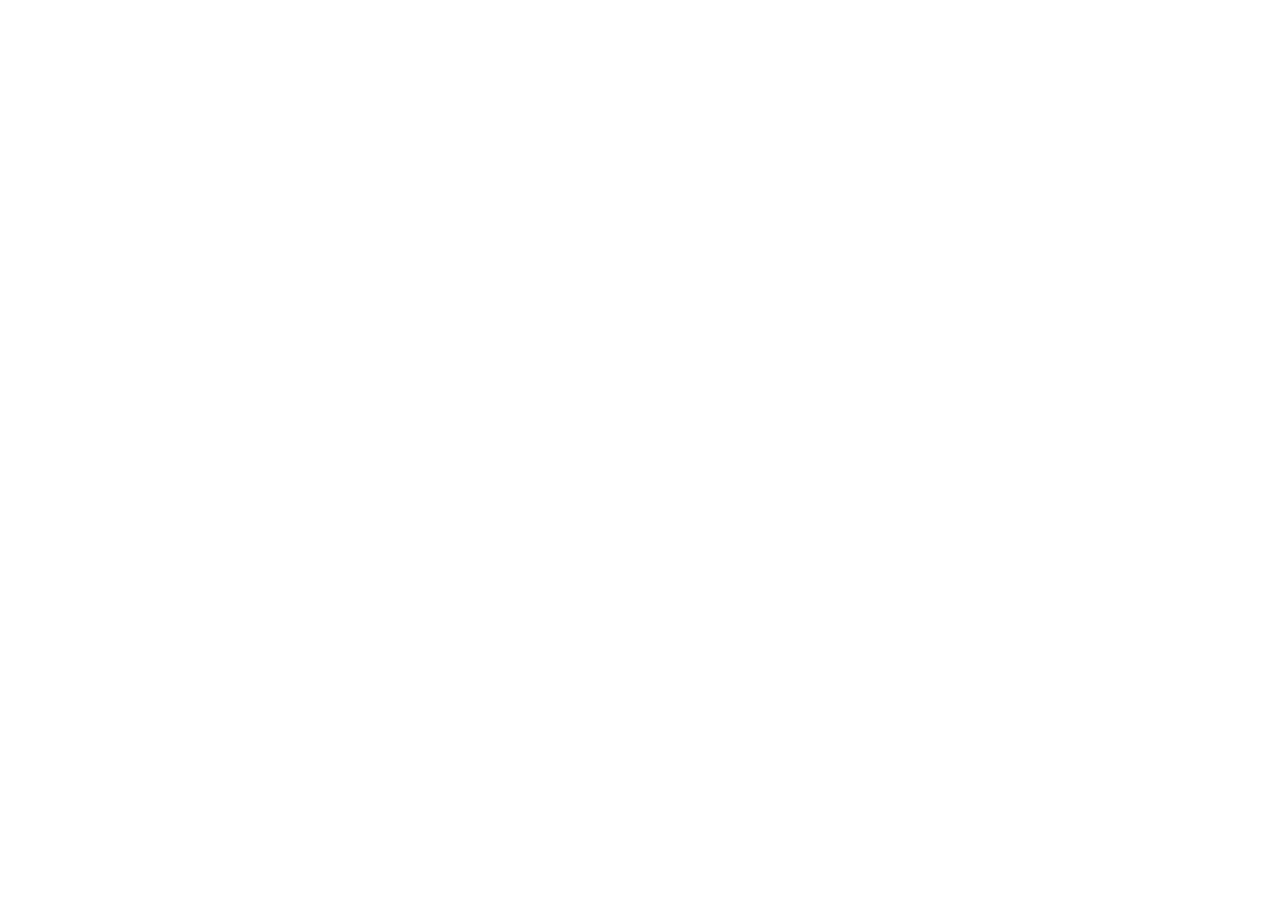
==== index.html @ 73d70d75 "Add static landing page and GitHub Pages workflow" ====
<!DOCTYPE html>
<html lang="en">
  <head>
    <meta charset="UTF-8" />
    <meta http-equiv="refresh" content="0; url=https://theleanproductmanager.com/" />
    <meta name="viewport" content="width=device-width, initial-scale=1.0" />
    <title>Redirecting</title>
    <script>
      window.location.replace("https://theleanproductmanager.com/");
    </script>
  </head>
  <body>
    <p>Redirecting to The Lean Product Manager...</p>
  </body>
</html>
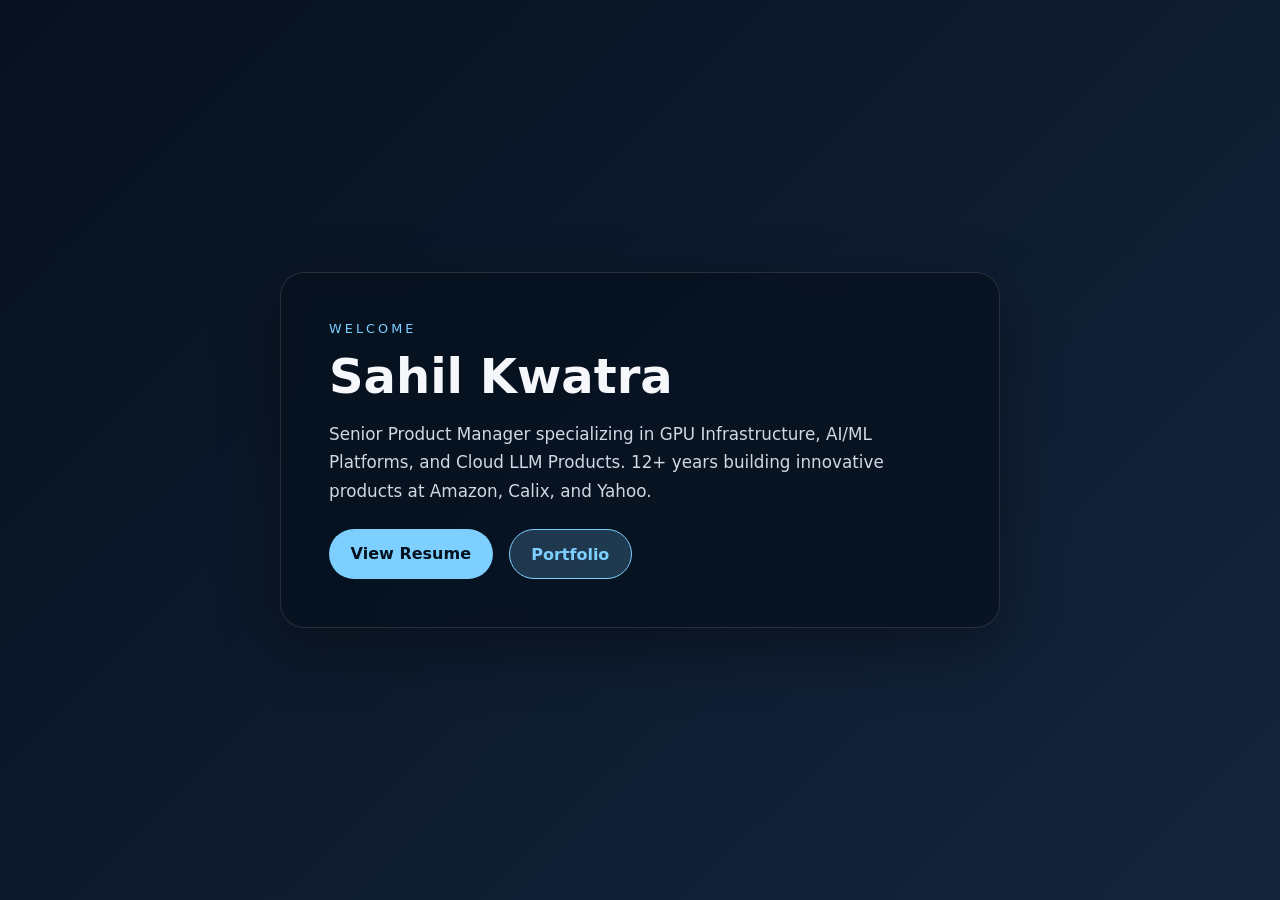
==== commit 00d8c290: "Add professional resume page" ====
--- a/index.html
+++ b/index.html
@@ -2,14 +2,22 @@
 <html lang="en">
   <head>
     <meta charset="UTF-8" />
-    <meta http-equiv="refresh" content="0; url=https://theleanproductmanager.com/" />
     <meta name="viewport" content="width=device-width, initial-scale=1.0" />
-    <title>Redirecting</title>
-    <script>
-      window.location.replace("https://theleanproductmanager.com/");
-    </script>
+    <title>Sahil Kwatra - Product Manager</title>
+    <link rel="stylesheet" href="styles.css" />
   </head>
   <body>
-    <p>Redirecting to The Lean Product Manager...</p>
+    <div class="hero">
+      <p class="eyebrow">Welcome</p>
+      <h1>Sahil Kwatra</h1>
+      <p class="summary">
+        Senior Product Manager specializing in GPU Infrastructure, AI/ML Platforms, and Cloud LLM Products. 
+        12+ years building innovative products at Amazon, Calix, and Yahoo.
+      </p>
+      <div style="display: flex; gap: 1rem; flex-wrap: wrap;">
+        <a href="resume.html" class="button">View Resume</a>
+        <a href="https://theleanproductmanager.com/" class="button" style="background: rgba(125, 207, 255, 0.2); border: 1px solid #7dcfff; color: #7dcfff;">Portfolio</a>
+      </div>
+    </div>
   </body>
 </html>
--- a/styles.css
+++ b/styles.css
@@ -0,0 +1,64 @@
+:root {
+  color-scheme: dark;
+  font-family: Inter, system-ui, -apple-system, BlinkMacSystemFont, "Segoe UI", sans-serif;
+  background: #07111f;
+  color: #f5f7fb;
+}
+
+* {
+  box-sizing: border-box;
+}
+
+body {
+  margin: 0;
+  min-height: 100vh;
+  display: grid;
+  place-items: center;
+  background: linear-gradient(135deg, #07111f 0%, #14253d 100%);
+}
+
+.hero {
+  width: min(92vw, 720px);
+  padding: 3rem;
+  border: 1px solid rgba(255, 255, 255, 0.12);
+  border-radius: 24px;
+  background: rgba(7, 17, 31, 0.78);
+  box-shadow: 0 20px 60px rgba(0, 0, 0, 0.35);
+  backdrop-filter: blur(10px);
+}
+
+.eyebrow {
+  margin: 0 0 0.75rem;
+  text-transform: uppercase;
+  letter-spacing: 0.24em;
+  font-size: 0.8rem;
+  color: #7dcfff;
+}
+
+h1 {
+  margin: 0 0 1rem;
+  font-size: clamp(2rem, 4vw, 3rem);
+}
+
+.summary {
+  margin: 0 0 1.5rem;
+  font-size: 1.05rem;
+  line-height: 1.7;
+  color: #cfd8e3;
+}
+
+.button {
+  display: inline-block;
+  padding: 0.9rem 1.35rem;
+  border-radius: 999px;
+  background: #7dcfff;
+  color: #04121f;
+  font-weight: 700;
+  text-decoration: none;
+  transition: transform 180ms ease, box-shadow 180ms ease;
+}
+
+.button:hover {
+  transform: translateY(-2px);
+  box-shadow: 0 12px 24px rgba(125, 207, 255, 0.24);
+}
